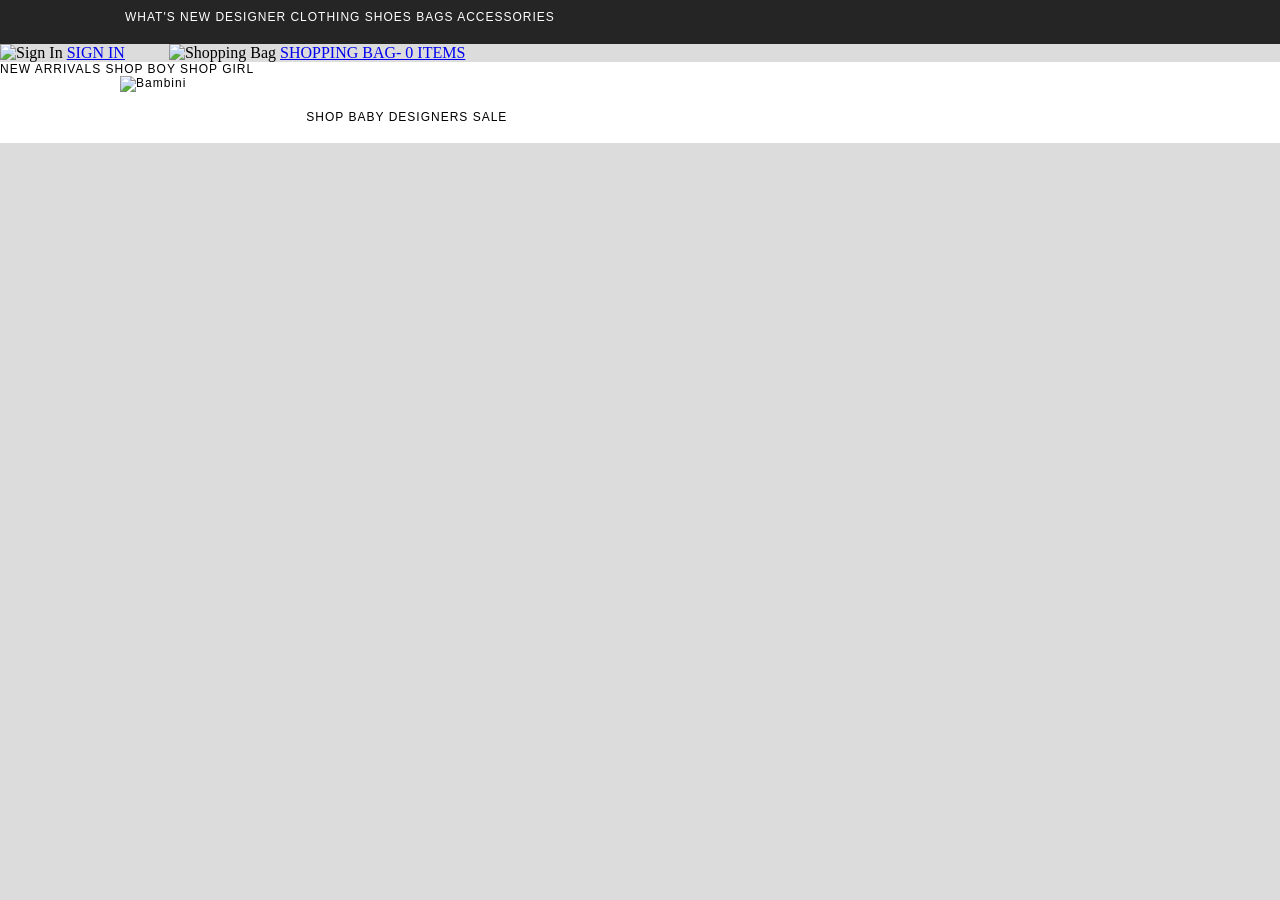
==== index.html @ 3217f999 "Add files via upload" ====
<!DOCTYPE HTML>
<html lang="en">
<head> 
    <meta charset="UTF-8">
    <meta name="viewport" content="width=device-width, initial-scale=1.0">
    <title>Bambini</title>
    <link rel="stylesheet" href="style.css">
</head>
<body>
    <!-- Wrapper samlar hela sidans innehåll och centrerar det -->
    <div id="wrapper">

        <!-- Top = det svarta fältet högst upp med menylänkar -->
        <div id="top">
            <div id="toplinks">
                <a href="#">WHAT'S NEW</a>
                <span id="divider"></span> 
                <a href="#"> DESIGNER </a>
                <span id="divider"></span> 
                <a href="#"> CLOTHING </a>
                <span id="divider"></span> 
                <a href="#"> SHOES </a>
                <span id="divider"></span> 
                <a href="#"> BAGS </a>
                <span id="divider"></span> 
                <a href="#"> ACCESSORIES </a>
            </div>
        </div>

        <!-- Sign In och Shopping bag ska hamna uppe till höger och img src gör en bild länk. Span är en inline behållare och används för att gruppera text inuti en block -->
             
        <div id="rightinfo">
            <img src="C:\Users\ilyes.lounes\Desktop\signin.jpg" style="vertical-align: top" alt="Sign In">
            <a href="#"> SIGN IN</a>
         
            <span style="padding-left:40px"></span>
            <img src="C:\Users\ilyes.lounes\Desktop\shoppingbag.jpg" style="vertical-align: top" alt="Shopping Bag">
            <a href="#"> SHOPPING BAG- 0 ITEMS</a>
        </div>

        <!-- Header = det vita fältet med logga och menyer -->
         
        <div id="header">
            <div id="headerleft">
                <a href="#"> NEW ARRIVALS</a>
                <span id="divider"></span> 
                <a href="#"> SHOP BOY</a>
                <span id="divider"></span> 
                <a href="#"> SHOP GIRL</a>
            </div>
            <div id="headermid">
                <a href="#"><img src="C:\Users\ilyes.lounes\Desktop\bambinilogo.jpg" alt="Bambini"></a>
            </div>
            <div id="headerright">
                <a href="#"> SHOP BABY</a>
                <span id="divider"></span> 
                <a href="#"> DESIGNERS</a>
                <span id="divider"></span> 
                <a href="#"> SALE</a>
            </div>
        </div>

    </div>
</body>
</html>
---- style.css ----
/* Body = hela sidans bakgrund. Tar bort default-marginalen 
   som webbläsaren annars lägger till automatiskt runt sidan */
   body
   {
       margin: 0px;
       background-color: gainsboro;
   }
   
   /* Wrapper = en "låda" som samlar allt innehåll och centrerar 
      det på sidan med margin: auto */
   #wrapper
   {
       width: 1400px;
       margin: auto;
   }
   
   /* Top = det översta svarta fältet högst upp på sidan och ändrar font på texten och storleken hur bred o lång dem ska va  */
   #top
   {
       background-color: #252525;
       height: 24px;
       width: 100%;
       padding: 10px;
       color: #ffffff;
       font-family: Verdana, Geneva, sans-serif;
       font-size: 12px;
       letter-spacing: 1px;
   }
   
   /* Toplinks = länkarna inuti top-fältet. Floatas åt vänster  */
   #toplinks
   {
       margin-left: 115px;
       float: left;
   }
   
   /* Alla <a>-taggar inuti top ska vara vita och ingen dekoration på texten */
   #top a
   {
       color: #ffffff;
       text-decoration: none;
   }
   
   /* När man hovrar med musen över en länk i top byter den färg till orange */
   #top a:hover
   {
       color: #f7641d;
   }
   
   /* Divider = de små strecken/mellanrummen mellan länkarna. Jag fick hjälp av AI där de sa att jag  måste man skriva punkt istället för # */
   .divider
   {
       padding-left: 8px;
       padding-right: 8px;
   }
     /* De hamnar uppe till höger.*/
   #right-info
   {
       float: right;
       margin-left: 220px;
   }
   
   /* Header = det vita fältet med logga och menyer under top-fältet */
   #header
   {
       height: 81px;
       background-color: #ffffff;
       width: 100%;
       color: #000000;
       font-family: Verdana, Geneva, sans-serif;
       font-size: 12px;
       letter-spacing: 1px;
   }
   
   /* Länkar inuti header ska vara svarta och ingen dekoration på texten*/
   #header a
   {
       color: #000000;
       text-decoration: none;
   }
   
   /* Hover-effekt för länkar i header, samma orange som i top */
   #header a:hover
   {
       color: #f7641d;
   }
   
   /* Headermid = loggan i mitten av header, hamnar också i vänster lite */
   #headermid
   {
       float: left;
       padding-left: 120px;
   }
   /* Headerright = länkarna till höger i header */
   #headerright
   {
    float: left;
    margin-left: 120px;
    padding-top: 34px;
}
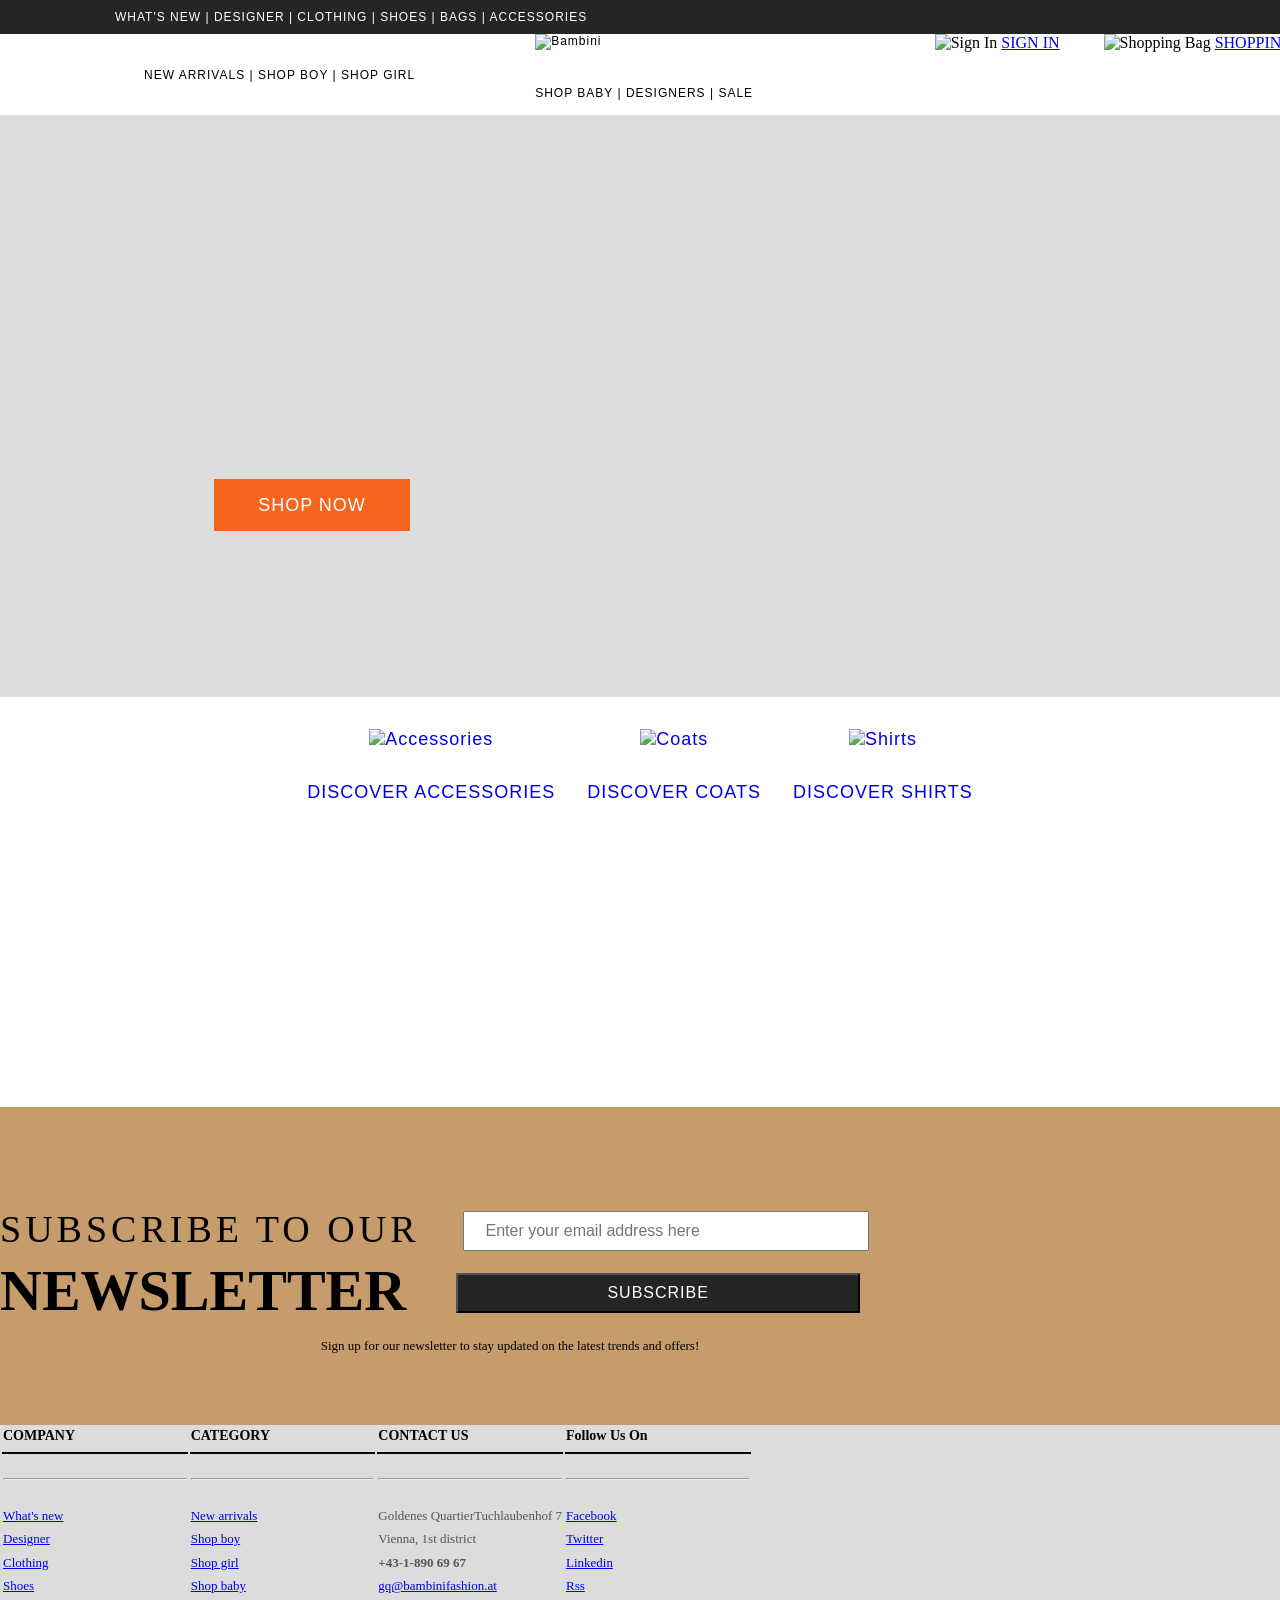
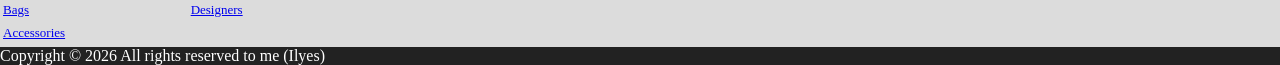
==== commit 40342a9f: "hej" ====
--- a/index.html
+++ b/index.html
@@ -1,66 +1,164 @@
-<!DOCTYPE HTML>
-<html lang="en">
-<head> 
-    <meta charset="UTF-8">
-    <meta name="viewport" content="width=device-width, initial-scale=1.0">
-    <title>Bambini</title>
-    <link rel="stylesheet" href="style.css">
-</head>
-<body>
-    <!-- Wrapper samlar hela sidans innehåll och centrerar det -->
-    <div id="wrapper">
-
-        <!-- Top = det svarta fältet högst upp med menylänkar -->
-        <div id="top">
-            <div id="toplinks">
-                <a href="#">WHAT'S NEW</a>
-                <span id="divider"></span> 
-                <a href="#"> DESIGNER </a>
-                <span id="divider"></span> 
-                <a href="#"> CLOTHING </a>
-                <span id="divider"></span> 
-                <a href="#"> SHOES </a>
-                <span id="divider"></span> 
-                <a href="#"> BAGS </a>
-                <span id="divider"></span> 
-                <a href="#"> ACCESSORIES </a>
-            </div>
-        </div>
-
-        <!-- Sign In och Shopping bag ska hamna uppe till höger och img src gör en bild länk. Span är en inline behållare och används för att gruppera text inuti en block -->
-             
-        <div id="rightinfo">
-            <img src="C:\Users\ilyes.lounes\Desktop\signin.jpg" style="vertical-align: top" alt="Sign In">
-            <a href="#"> SIGN IN</a>
-         
-            <span style="padding-left:40px"></span>
-            <img src="C:\Users\ilyes.lounes\Desktop\shoppingbag.jpg" style="vertical-align: top" alt="Shopping Bag">
-            <a href="#"> SHOPPING BAG- 0 ITEMS</a>
-        </div>
-
-        <!-- Header = det vita fältet med logga och menyer -->
-         
-        <div id="header">
-            <div id="headerleft">
-                <a href="#"> NEW ARRIVALS</a>
-                <span id="divider"></span> 
-                <a href="#"> SHOP BOY</a>
-                <span id="divider"></span> 
-                <a href="#"> SHOP GIRL</a>
-            </div>
-            <div id="headermid">
-                <a href="#"><img src="C:\Users\ilyes.lounes\Desktop\bambinilogo.jpg" alt="Bambini"></a>
-            </div>
-            <div id="headerright">
-                <a href="#"> SHOP BABY</a>
-                <span id="divider"></span> 
-                <a href="#"> DESIGNERS</a>
-                <span id="divider"></span> 
-                <a href="#"> SALE</a>
-            </div>
-        </div>
-
-    </div>
-</body>
-</html>
-
+<!DOCTYPE HTML>
+<html lang="en">
+<head> 
+    <meta charset="UTF-8">
+    <meta name="viewport" content="width=device-width, initial-scale=1.0">
+    <title>Bambini</title>
+    <link rel="stylesheet" href="style.css">
+</head>
+<body>
+    <!-- Wrapper samlar hela sidans innehåll och centrerar det -->
+    <div id="wrapper">
+
+        <!-- Top = det svarta fältet högst upp med menylänkar -->
+        <div id="top">
+            <div id="toplinks">
+                <a href="#">WHAT'S NEW</a>
+                <span class id="divider">|</span> 
+                <a href="#"> DESIGNER </a>
+                <span class id="divider">|</span> 
+                <a href="#"> CLOTHING </a>
+                <span class id="divider">|</span> 
+                <a href="#"> SHOES </a>
+                <span class id="divider">|</span> 
+                <a href="#"> BAGS </a>
+                <span class id="divider">|</span> 
+                <a href="#"> ACCESSORIES </a>
+            </div>
+        </div>
+
+        <!-- Sign In och Shopping bag ska hamna uppe till höger och img src gör en bild länk. Span är en inline behållare och används för att gruppera text inuti en block -->
+             
+        <div id="rightinfo">
+            <img src="c:\Users\ilyes.lounes\Documents\GitHub\webbshop\signin.jpg" style="vertical-align: top" alt="Sign In">
+            <a href="#"> SIGN IN</a>
+         
+            <span style="padding-left:40px"></span>
+            <img src="c:\Users\ilyes.lounes\Documents\GitHub\webbshop\shoppingbag.jpg" style="vertical-align: top" alt="Shopping Bag">
+            <a href="#"> SHOPPING BAG- 0 ITEMS</a>
+        </div>
+
+        <!-- Header = det vita fältet med logga och menyer -->
+         
+        <div id="header">
+            <div id="headerleft">
+                <a href="#"> NEW ARRIVALS</a>
+                <span class id="divider">|</span> 
+                <a href="#"> SHOP BOY</a>
+                <span class id="divider">|</span> 
+                <a href="#"> SHOP GIRL</a>
+            </div>
+            <div id="headermid">
+                <a href="#"><img src="c:\Users\ilyes.lounes\Documents\GitHub\webbshop\bambinilogo.jpg" alt="Bambini"></a>
+            </div>
+            <div id="headerright">
+                <a href="#"> SHOP BABY</a>
+                <span class id="divider">|</span> 
+                <a href="#"> DESIGNERS</a>
+                <span class id="divider">|</span> 
+                <a href="#"> SALE</a>
+            </div>
+        </div>
+
+    </div>
+    <!-- En div för frambilden och där nere en div fylld med kategorirer med table som organiserar  och top down fick lite problem när jag skulle länka mina bilder för jag länkade dem till skrivbord, fast fick hjälp av Robert som sa till mig att jag borde sätta det i en samma mapp -->
+    <div id="frontImage">
+        <button id="shopNowButton">SHOP NOW</button>
+        <!--En knapp där man köpa JUST NU -->
+    </div>
+    <div id="categories">
+        <table>
+            <tr>
+                <td>
+                    <a href="#"><img src="c:\Users\ilyes.lounes\Documents\GitHub\webbshop\accessories.jpg" alt="Accessories"></a>
+                </td>
+                <td>
+                    <a href="#"><img src="c:\Users\ilyes.lounes\Documents\GitHub\webbshop\coats.jpg" alt="Coats"></a>
+                </td>
+                <td>
+                    <a href="#"><img src="c:\Users\ilyes.lounes\Documents\GitHub\webbshop\shirts.jpg" alt="Shirts"></a>
+                </td>
+            </tr>
+            <tr>
+                <td><a href="#">DISCOVER ACCESSORIES</a></td>
+                <td><a href="#">DISCOVER COATS</a></td>
+                <td><a href="#">DISCOVER SHIRTS</a></td>
+            </tr>
+            </table>
+    </div>
+    <div id="newsletter">
+        <div>
+            <h2>SUBSCRIBE TO OUR</h2>
+            <input id="EmailInput" type="email" placeholder="Enter your email address here">
+        </div>
+        <div> <h1>NEWSLETTER</h1>
+        <button id="subscribeButton">SUBSCRIBE</button>
+    </div>
+    <div>
+        <p>Sign up for our newsletter to stay updated on the latest trends and offers!</p>
+    </div>
+    </div>
+    <!--Användaren kan skriva deras email och prenumera på newsletter-->
+</div>
+
+<!--UL funkade inte så bra så jag frågade Gemini vad som skulle vara bättre för att hjälpa mig och den sa att Table kan hjälpa så jag kollade vad jag gjorde innan och använde typ samma struktur från den table delen -->
+<footer>
+    <table class="footer-table">
+        <tr>
+            <th>COMPANY</th>
+            <th>CATEGORY</th>
+            <th>CONTACT US</th>
+            <th>Follow Us On</th>
+        </tr>
+        <tr>
+            <td><hr></td>
+            <td><hr></td>
+            <td><hr></td>
+            <td><hr></td>
+         <!-- Robin förklarade för mig hur man kan göra detta -->
+        </tr>
+        <tr>
+            <td> 
+                <a href="#">What's new</a><br>
+                <a href="#"> Designer</a><br>
+                <a href="#"> Clothing </a><br>
+                <a href="#"> Shoes </a><br>
+                <a href="#"> Bags</a><br>
+                <a href="#"> Accessories</a><br>
+            </td>
+
+            <td>
+                <a href="#">New arrivals</a><br>
+                <a href="#">Shop boy</a><br>
+                <a href="#">Shop girl</a><br>
+                <a href="#">Shop baby</a><br>
+                <a href="#">Designers</a>
+            </td>
+            <td>
+                Goldenes QuartierTuchlaubenhof 7<br>
+                Vienna, 1st district<br>
+                <strong>+43-1-890 69 67</strong><br>
+                <a href="mailto:gq@bambinifashion.at">gq@bambinifashion.at</a>
+            </td>
+            <td>
+                <a href="#">Facebook</a><br>
+                <a href="#">Twitter</a><br>
+                <a href="#">Linkedin</a><br>
+                <a href="#">Rss</a>
+            </td>
+        </tr>
+    </table>
+
+      
+
+            
+           <!-- Jag fick hjälp av AI med att förklara lite med table och några exempel (den gav mig också länk till w3schools) (inte att den skrev koden åt mig bara att den gav mig tips) -->     
+            
+                
+           <div id="copyright">
+            Copyright © 2026 All rights reserved to me (Ilyes)
+        </div>
+    </footer>
+    
+    </body>
+    </html>
--- a/style.css
+++ b/style.css
@@ -1,100 +1,250 @@
-/* Body = hela sidans bakgrund. Tar bort default-marginalen 
-   som webbläsaren annars lägger till automatiskt runt sidan */
-   body
-   {
-       margin: 0px;
-       background-color: gainsboro;
-   }
-   
-   /* Wrapper = en "låda" som samlar allt innehåll och centrerar 
-      det på sidan med margin: auto */
-   #wrapper
-   {
-       width: 1400px;
-       margin: auto;
-   }
-   
-   /* Top = det översta svarta fältet högst upp på sidan och ändrar font på texten och storleken hur bred o lång dem ska va  */
-   #top
-   {
-       background-color: #252525;
-       height: 24px;
-       width: 100%;
-       padding: 10px;
-       color: #ffffff;
-       font-family: Verdana, Geneva, sans-serif;
-       font-size: 12px;
-       letter-spacing: 1px;
-   }
-   
-   /* Toplinks = länkarna inuti top-fältet. Floatas åt vänster  */
-   #toplinks
-   {
-       margin-left: 115px;
-       float: left;
-   }
-   
-   /* Alla <a>-taggar inuti top ska vara vita och ingen dekoration på texten */
-   #top a
-   {
-       color: #ffffff;
-       text-decoration: none;
-   }
-   
-   /* När man hovrar med musen över en länk i top byter den färg till orange */
-   #top a:hover
-   {
-       color: #f7641d;
-   }
-   
-   /* Divider = de små strecken/mellanrummen mellan länkarna. Jag fick hjälp av AI där de sa att jag  måste man skriva punkt istället för # */
-   .divider
-   {
-       padding-left: 8px;
-       padding-right: 8px;
-   }
-     /* De hamnar uppe till höger.*/
-   #right-info
-   {
-       float: right;
-       margin-left: 220px;
-   }
-   
-   /* Header = det vita fältet med logga och menyer under top-fältet */
-   #header
-   {
-       height: 81px;
-       background-color: #ffffff;
-       width: 100%;
-       color: #000000;
-       font-family: Verdana, Geneva, sans-serif;
-       font-size: 12px;
-       letter-spacing: 1px;
-   }
-   
-   /* Länkar inuti header ska vara svarta och ingen dekoration på texten*/
-   #header a
-   {
-       color: #000000;
-       text-decoration: none;
-   }
-   
-   /* Hover-effekt för länkar i header, samma orange som i top */
-   #header a:hover
-   {
-       color: #f7641d;
-   }
-   
-   /* Headermid = loggan i mitten av header, hamnar också i vänster lite */
-   #headermid
-   {
-       float: left;
-       padding-left: 120px;
-   }
-   /* Headerright = länkarna till höger i header */
-   #headerright
-   {
-    float: left;
-    margin-left: 120px;
-    padding-top: 34px;
+/* Body = hela sidans bakgrund. Tar bort default-marginalen 
+   som webbläsaren annars lägger till automatiskt runt sidan */
+body
+{
+    margin:0px;
+    background-color:gainsboro;
+}
+
+/* Wrapper = en "låda" som samlar allt innehåll och centrerar 
+ det på sidan med margin: auto */
+
+#wrapper
+{
+   width: 1400px;
+   margin: auto;
+}
+/* Top = det översta svarta fältet högst upp på sidan och ändrar font på texten och storleken hur bred o lång dem ska va  */
+#top
+{
+    background-color: #252525;
+    height: 24px;
+    width: 100%;
+    padding-top: 10px;
+    color: #ffffff;
+    font-family: Verdana, Geneva, sans-serif;
+    font-size: 12px;
+    letter-spacing: 1px;
+}
+
+ /* Toplinks = länkarna inuti top-fältet. Floatas åt vänster  */
+#toplinks
+{
+    margin-left: 115px;
+    float:left;
+}
+
+/* Alla <a>-taggar inuti top ska vara vita och ingen dekoration på texten */
+#top a
+{
+    color: #ffffff;
+    text-decoration: none;
+}
+ /* När man hovrar med musen över en länk i top byter den färg till orange */
+#top a:hover
+{
+    color: #f7641d;
+}
+
+   
+   /* Divider = de små strecken/mellanrummen mellan länkarna. Jag fick hjälp av AI där de sa att jag  måste man skriva punkt istället för # */
+.divider
+{
+    padding-left: 8px;
+    padding-right: 8px;
+}
+ /*hamnar uppe till höger */
+#rightinfo
+{
+    float:right;
+    margin-left: 220px;
+}
+/* Header = det vita fältet med logga och menyer under top-fältet */
+#header
+{
+    height: 81px;
+    background-color: #ffffff;
+    width: 100%;
+    font-family: Verdana, Geneva, sans-serif;
+    font-size: 12px;
+    letter-spacing: 1px;
+}
+#header a
+{
+    color: #000000;
+    text-decoration: none;
+}
+ /* På header a ( ska vara svarta och ingen dekoration på texten) på header hover ska de bli orange när man hovrar */
+#header a:hover
+{
+    color: #f7641d;
+}
+/* Hover-effekt för länkar i header, samma orange som i top */
+#headerleft
+{
+    float:left;
+    margin-left: 144px;
+    padding-top: 34px;
+}
+/* Headermid = loggan i mitten av header, hamnar också i vänster lite */
+#headermid
+{
+    float:left;
+    padding-left: 120px;
+}
+/* Headerright = länkarna till höger i header */
+
+#headerright
+{
+    float:left;
+    margin-left: 120px;
+    padding-top: 34px;
+}
+/* Stor frambild på förstasidan och höjden på den. 
+Shop now knappen som ligger uppe på frambilden med orange bakgrund och vit text */
+#frontImage
+{
+    background-image: url("c:/Users/ilyes.lounes/Documents/GitHub/webbshop/front.jpg");
+    height: 582px;
+}
+
+#shopNowButton
+{
+    background-color: #f7641d;
+    font-family: Verdana, sans-serif;
+    font-size: 18px;
+    letter-spacing: 1px;
+    color: #ffffff;
+    width: 196px; 
+    height: 52px;
+    border: 0px;
+    position: relative;
+    top: 364px;
+    left: 214px;
+    cursor: pointer;
+
+}
+/* som jag sa innan när den hovrar blir den ljus orange  */
+#shopNowButton:hover
+{
+    background-color: #f7a71d;
+}
+/* Kategorier sektionen med vit bakgrund och 410px höjd */
+#categories
+{
+    height: 410px;
+    background-color: #ffffff;
+}
+#categories table
+{
+    margin: auto;
+    padding-right: 30px;
+}
+/* Centrerar tabellen för kategorier i mitten.  
+Fixar padding och textstil för varje cell i kategoritabellen*/
+#categories td
+{
+    padding: 30px 0px 0px 30px;
+    font-family: Verdana, sans-serif;
+    font-size: 18px;
+    letter-spacing: 1px;
+    color: #000000;
+    text-align: center;
+}
+#categories td a
+{
+    text-decoration: none;
+}
+/* Tar bort understrykning från länkarna i kategorier.
+Gör att texten i kategorier blir orange när man hovrar med musen */
+#categories td a:hover
+{
+    color: #f7641d;
+}
+/*Newsletter fältet med bakgrundsbild */
+#newsletter
+{
+  background-image: url("c:/Users/ilyes.lounes/Documents/GitHub/webbshop/newsletter.jpg");
+  background-repeat: no-repeat;
+  background-color: #c69c6c;
+  height: 218px;
+  padding-top: 100px;
+}
+/* Gör h1 inline och sätter storleken på rubriken */
+#newsletter h1
+{
+    display: inline;
+    font-size: 58px;
+    margin-right: 46px;
+}
+/*h2 rubriken i nyhetsbrevet med lite tunnare font och mellan rum*/
+#newsletter h2
+{
+    display: inline;
+   font-weight: lighter;
+   font-size: 38px;
+   letter-spacing: 4px;
+   margin-right: 40px;
+}
+/* du skriver email här*/
+#EmailInput
+{
+    height: 34px;
+    width: 380px;
+    font-size: 16px;
+    color: black;
+    padding-left: 20px;
+    position: relative;
+    top: -6px;
+}
+/* subscribe button svart bakgrund med vit text */
+#subscribeButton
+{
+    background-color: #252525;
+    color: #ffffff;
+    font-family: Verdana, sans-serif;
+    letter-spacing: 1px;
+    font-size: 16px;
+    height: 40px;
+    width: 404px;
+    position: relative;
+    top: -12px;
+}
+#subscribeButton:hover
+{
+    background-color: #353535;
+    color: #f7941d;
+    cursor: pointer;
+}
+/* texten är centerad */
+#newsletter p
+{
+   letter-spacing: 0px;
+   font-size: 13px;
+   text-align: center;
+   padding-right: 260px;
+}
+/* Tjock svart linje under rubriken (fick hjälp av AI här */
+.footer-table th {
+    text-align: left;
+    font-size: 14px;
+    font-weight: bold;
+    color: #000;
+    padding-bottom: 8px;
+    border-bottom: 2px solid #000; 
+}
+ /* delar länkarna med 25% bredd */ 
+.footer-table td {
+    vertical-align: top;
+    padding-top: 15px;
+    font-size: 13px;
+    line-height: 1.8;
+    color: #555;
+    width: 25%;
+}
+
+/*  copyright-fältet längst ner */
+#copyright {
+    background-color: #222;
+    color: #fff;
 }
